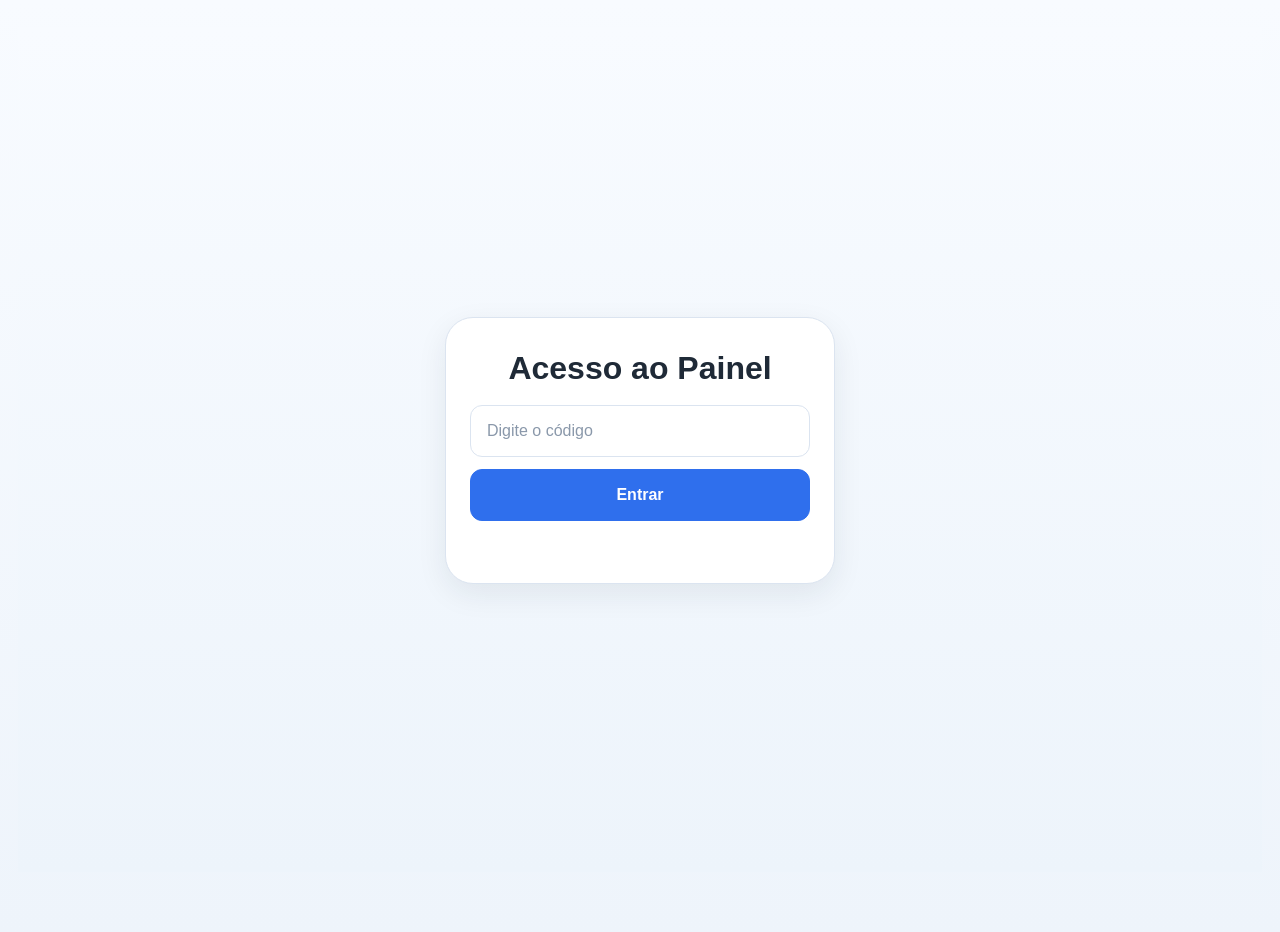
==== painel.html @ 3cfbc80e "Update painel.html" ====
<!DOCTYPE html>
<html lang="pt-BR">
<head>
  <meta charset="UTF-8">
  <meta name="viewport" content="width=device-width, initial-scale=1.0">
  <title>Duna Branding | Painel</title>
  <link rel="stylesheet" href="painel.css?v=101">
  <style>
    :root {
      --claro-bg: #f4f7fb;
      --claro-bg-sec: #ffffff;
      --claro-borda: #dbe4f0;
      --claro-texto: #1f2a37;
      --claro-texto-suave: #5f6f82;
      --claro-azul: #2f6fed;
      --claro-azul-hover: #245bd0;
      --claro-verde: #1fa971;
      --claro-sombra: 0 10px 30px rgba(31, 42, 55, 0.08);
    }

    body {
      background: linear-gradient(180deg, #f8fbff 0%, #eef4fb 100%) !important;
      color: var(--claro-texto) !important;
    }

    .login-screen {
      background: linear-gradient(180deg, #f8fbff 0%, #edf4fb 100%) !important;
    }

    .login-card,
    .modal-conteudo,
    .playlist-box,
    .pontos-box,
    .playlist-secao,
    .card-ponto,
    .topo-fixo.novo-topo {
      background: var(--claro-bg-sec) !important;
      color: var(--claro-texto) !important;
      border: 1px solid var(--claro-borda) !important;
      box-shadow: var(--claro-sombra) !important;
    }

    .painel-shell {
      background: transparent !important;
    }

    .topo-fixo.novo-topo {
      display: flex;
      align-items: center;
      justify-content: space-between;
      gap: 18px;
      padding: 18px 22px;
      border-radius: 20px;
      margin-bottom: 22px;
      position: sticky;
      top: 12px;
      z-index: 20;
    }

    .topo-esquerda,
    .topo-centro,
    .topo-direita {
      display: flex;
      align-items: center;
    }

    .topo-centro {
      flex: 1;
      justify-content: center;
    }

    .topo-direita {
      gap: 12px;
    }

    .menu-topo-wrap {
      position: relative;
    }

    .menu-topo-btn {
      background: #ffffff !important;
      color: var(--claro-texto) !important;
      border: 1px solid var(--claro-borda) !important;
      border-radius: 12px;
      padding: 10px 16px;
      font-weight: 700;
      cursor: pointer;
      box-shadow: 0 6px 16px rgba(31, 42, 55, 0.06);
    }

    .menu-topo-dropdown {
      background: #ffffff !important;
      border: 1px solid var(--claro-borda) !important;
      box-shadow: 0 14px 28px rgba(31, 42, 55, 0.12) !important;
      border-radius: 14px;
      overflow: hidden;
    }

    .menu-item {
      color: var(--claro-texto) !important;
      background: #ffffff !important;
    }

    .menu-item:hover {
      background: #f2f7ff !important;
      color: var(--claro-azul) !important;
    }

    .topo-centro h1,
    .topo-centro p,
    .card-nome,
    .card-cidade,
    .card-codigo,
    .card-status,
    .topbar-titulo,
    .playlist-header-textos h2,
    #cidadePonto,
    #enderecoPonto,
    #codigoAtual,
    .playlist-secao-topo h4,
    .playlist-header-linha span,
    .playlist-lista,
    .status-destaque,
    .status-topo {
      color: var(--claro-texto) !important;
    }

    .topo-centro h1 {
      font-size: 28px;
      font-weight: 800;
      margin: 0;
      line-height: 1.1;
    }

    .topo-centro p {
      margin: 4px 0 0;
      font-size: 14px;
      color: var(--claro-texto-suave) !important;
      text-align: center;
    }

    .logo-topo-img {
      max-height: 48px;
      width: auto;
      object-fit: contain;
      background: #ffffff;
      padding: 6px;
      border-radius: 12px;
      border: 1px solid var(--claro-borda);
    }

    .status-topo {
      background: #ecfdf5 !important;
      color: #0f8a5f !important;
      border: 1px solid #b7ebd2 !important;
      padding: 9px 14px;
      border-radius: 999px;
      font-weight: 700;
      white-space: nowrap;
    }

    .card-status-topo,
    .playlist-topbar,
    .playlist-header,
    .playlist-header-linha {
      background: transparent !important;
      border-color: var(--claro-borda) !important;
    }

    .card-imagem-box,
    .playlist-imagem-box,
    .edit-imagem-box {
      background: #f7faff !important;
      border: 1px solid var(--claro-borda) !important;
      border-radius: 16px;
    }

    .card-imagem,
    #imagemPonto,
    #previewImagem {
      border-radius: 14px;
    }

    .btn-abrir,
    #btnLogin,
    #btnSalvarEdicao,
    .btn-secundario,
    .btn-copiar,
    .btn-copiar-playlist {
      border-radius: 12px !important;
      border: 1px solid var(--claro-borda) !important;
      box-shadow: none !important;
    }

    .btn-abrir,
    #btnLogin,
    #btnSalvarEdicao {
      background: var(--claro-azul) !important;
      color: #ffffff !important;
      border-color: var(--claro-azul) !important;
    }

    .btn-abrir:hover,
    #btnLogin:hover,
    #btnSalvarEdicao:hover {
      background: var(--claro-azul-hover) !important;
      border-color: var(--claro-azul-hover) !important;
    }

    .btn-secundario,
    .btn-copiar,
    .btn-copiar-playlist,
    #btnFecharModal {
      background: #ffffff !important;
      color: var(--claro-texto) !important;
    }

    input,
    input[type="text"],
    input[type="password"],
    input[type="file"] {
      background: #ffffff !important;
      color: var(--claro-texto) !important;
      border: 1px solid var(--claro-borda) !important;
      border-radius: 12px !important;
    }

    input::placeholder {
      color: #8a98aa !important;
    }

    .playlist-layout-novo,
    .playlist-coluna-ativa {
      background: transparent !important;
    }

    .playlist-secao {
      background: #ffffff !important;
    }

    .playlist-header-linha {
      background: #f7faff !important;
      border: 1px solid var(--claro-borda) !important;
      border-radius: 12px;
      padding: 10px 14px;
      display: grid;
      grid-template-columns: 42px 1fr 96px;
      gap: 12px;
      align-items: center;
    }

    #playlistAtiva {
      background: #fcfdff !important;
      border: 1px solid var(--claro-borda) !important;
      border-radius: 14px;
    }

    .playlist-item-linha {
      display: grid;
      grid-template-columns: 32px 42px 1fr 96px;
      gap: 12px;
      align-items: center;
    }

    .status-bolinha {
      background: var(--claro-verde) !important;
      box-shadow: 0 0 0 4px rgba(31, 169, 113, 0.14);
    }

    #statusPonto {
      background: #ecfdf5 !important;
      border: 1px solid #b7ebd2 !important;
      color: #0f8a5f !important;
      border-radius: 999px;
      padding: 8px 14px;
      font-weight: 700;
    }

    @media (max-width: 980px) {
      .topo-fixo.novo-topo {
        flex-direction: column;
        align-items: stretch;
      }

      .topo-centro {
        justify-content: flex-start;
      }

      .topo-centro p {
        text-align: left;
      }

      .topo-direita {
        justify-content: space-between;
      }
    }
  </style>
</head>
<body>

  <div id="loginBox" class="login-screen">
    <div class="login-card">
      <h2>Acesso ao Painel</h2>
      <input type="password" id="senhaInput" placeholder="Digite o código">
      <button id="btnLogin" type="button">Entrar</button>
      <p id="loginErro" class="login-erro"></p>
    </div>
  </div>

  <div id="conteudoPainel" style="display:none;">

    <div class="topo-fixo novo-topo">
      <div class="topo-esquerda">
        <div class="menu-topo-wrap">
          <div class="menu-topo-btn">☰ Menu</div>

          <div class="menu-topo-dropdown">
            <a class="menu-item" href="central-clientes.html">Clientes</a>
            <a class="menu-item" href="contratos.html">Contratos</a>
            <a class="menu-item" href="#">Downloads</a>
            <a class="menu-item" href="#">Financeiro</a>
            <a class="menu-item" href="#">Relatórios</a>
            <a class="menu-item" href="#">Configuração</a>
          </div>
        </div>
      </div>

      <div class="topo-centro">
        <div>
          <h1>Gerenciador de Pontos</h1>
          <p>Gerencie seus pontos e playlists.</p>
        </div>
      </div>

      <div class="topo-direita">
        <img src="logo.png" class="logo-topo-img" alt="Duna TV">
        <div class="status-topo">Painel Ativo</div>
      </div>
    </div>

    <div class="painel-shell">
      <div id="listaPontos">
        <div class="pontos-box">

          <div class="card-ponto" data-codigo="H4E9L2A">
            <div class="card-status-topo"><span class="status-bolinha"></span><span class="card-status">Status...</span></div>
            <div class="card-imagem-box"><img class="card-imagem" src="https://placehold.co/600x320/png" alt="Imagem do ponto"></div>
            <div class="card-conteudo">
              <div class="card-nome">Carregando...</div>
              <div class="card-info-linha">
                <div class="card-cidade">Cidade não definida</div>
                <div class="card-codigo-area"><div class="card-codigo">H4E9L2A</div><button class="btn-copiar" data-codigo="H4E9L2A" title="Copiar código" type="button">⧉</button></div>
              </div>
            </div>
            <div class="card-acoes"><button class="btn-abrir" data-codigo="H4E9L2A" type="button">Abrir pasta</button></div>
          </div>

          <div class="card-ponto" data-codigo="N7H3E8L">
            <div class="card-status-topo"><span class="status-bolinha"></span><span class="card-status">Status...</span></div>
            <div class="card-imagem-box"><img class="card-imagem" src="https://placehold.co/600x320/png" alt="Imagem do ponto"></div>
            <div class="card-conteudo">
              <div class="card-nome">Carregando...</div>
              <div class="card-info-linha">
                <div class="card-cidade">Cidade não definida</div>
                <div class="card-codigo-area"><div class="card-codigo">N7H3E8L</div><button class="btn-copiar" data-codigo="N7H3E8L" title="Copiar código" type="button">⧉</button></div>
              </div>
            </div>
            <div class="card-acoes"><button class="btn-abrir" data-codigo="N7H3E8L" type="button">Abrir pasta</button></div>
          </div>

          <div class="card-ponto" data-codigo="E2A6H9N">
            <div class="card-status-topo"><span class="status-bolinha"></span><span class="card-status">Status...</span></div>
            <div class="card-imagem-box"><img class="card-imagem" src="https://placehold.co/600x320/png" alt="Imagem do ponto"></div>
            <div class="card-conteudo">
              <div class="card-nome">Carregando...</div>
              <div class="card-info-linha">
                <div class="card-cidade">Cidade não definida</div>
                <div class="card-codigo-area"><div class="card-codigo">E2A6H9N</div><button class="btn-copiar" data-codigo="E2A6H9N" title="Copiar código" type="button">⧉</button></div>
              </div>
            </div>
            <div class="card-acoes"><button class="btn-abrir" data-codigo="E2A6H9N" type="button">Abrir pasta</button></div>
          </div>

          <div class="card-ponto" data-codigo="L8E1N5A">
            <div class="card-status-topo"><span class="status-bolinha"></span><span class="card-status">Status...</span></div>
            <div class="card-imagem-box"><img class="card-imagem" src="https://placehold.co/600x320/png" alt="Imagem do ponto"></div>
            <div class="card-conteudo">
              <div class="card-nome">Carregando...</div>
              <div class="card-info-linha">
                <div class="card-cidade">Cidade não definida</div>
                <div class="card-codigo-area"><div class="card-codigo">L8E1N5A</div><button class="btn-copiar" data-codigo="L8E1N5A" title="Copiar código" type="button">⧉</button></div>
              </div>
            </div>
            <div class="card-acoes"><button class="btn-abrir" data-codigo="L8E1N5A" type="button">Abrir pasta</button></div>
          </div>

          <div class="card-ponto" data-codigo="H6N4E7A">
            <div class="card-status-topo"><span class="status-bolinha"></span><span class="card-status">Status...</span></div>
            <div class="card-imagem-box"><img class="card-imagem" src="https://placehold.co/600x320/png" alt="Imagem do ponto"></div>
            <div class="card-conteudo">
              <div class="card-nome">Carregando...</div>
              <div class="card-info-linha">
                <div class="card-cidade">Cidade não definida</div>
                <div class="card-codigo-area"><div class="card-codigo">H6N4E7A</div><button class="btn-copiar" data-codigo="H6N4E7A" title="Copiar código" type="button">⧉</button></div>
              </div>
            </div>
            <div class="card-acoes"><button class="btn-abrir" data-codigo="H6N4E7A" type="button">Abrir pasta</button></div>
          </div>

          <div class="card-ponto" data-codigo="A9L3E2H">
            <div class="card-status-topo"><span class="status-bolinha"></span><span class="card-status">Status...</span></div>
            <div class="card-imagem-box"><img class="card-imagem" src="https://placehold.co/600x320/png" alt="Imagem do ponto"></div>
            <div class="card-conteudo">
              <div class="card-nome">Carregando...</div>
              <div class="card-info-linha">
                <div class="card-cidade">Cidade não definida</div>
                <div class="card-codigo-area"><div class="card-codigo">A9L3E2H</div><button class="btn-copiar" data-codigo="A9L3E2H" title="Copiar código" type="button">⧉</button></div>
              </div>
            </div>
            <div class="card-acoes"><button class="btn-abrir" data-codigo="A9L3E2H" type="button">Abrir pasta</button></div>
          </div>

          <div class="card-ponto" data-codigo="E5H8A1N">
            <div class="card-status-topo"><span class="status-bolinha"></span><span class="card-status">Status...</span></div>
            <div class="card-imagem-box"><img class="card-imagem" src="https://placehold.co/600x320/png" alt="Imagem do ponto"></div>
            <div class="card-conteudo">
              <div class="card-nome">Carregando...</div>
              <div class="card-info-linha">
                <div class="card-cidade">Cidade não definida</div>
                <div class="card-codigo-area"><div class="card-codigo">E5H8A1N</div><button class="btn-copiar" data-codigo="E5H8A1N" title="Copiar código" type="button">⧉</button></div>
              </div>
            </div>
            <div class="card-acoes"><button class="btn-abrir" data-codigo="E5H8A1N" type="button">Abrir pasta</button></div>
          </div>

          <div class="card-ponto" data-codigo="N2E7L4A">
            <div class="card-status-topo"><span class="status-bolinha"></span><span class="card-status">Status...</span></div>
            <div class="card-imagem-box"><img class="card-imagem" src="https://placehold.co/600x320/png" alt="Imagem do ponto"></div>
            <div class="card-conteudo">
              <div class="card-nome">Carregando...</div>
              <div class="card-info-linha">
                <div class="card-cidade">Cidade não definida</div>
                <div class="card-codigo-area"><div class="card-codigo">N2E7L4A</div><button class="btn-copiar" data-codigo="N2E7L4A" title="Copiar código" type="button">⧉</button></div>
              </div>
            </div>
            <div class="card-acoes"><button class="btn-abrir" data-codigo="N2E7L4A" type="button">Abrir pasta</button></div>
          </div>

        </div>
      </div>

      <div id="pontoDetalhe" class="playlist-box" style="display:none;">
        <div class="playlist-topbar playlist-topbar-novo">
          <div class="topbar-esquerda">
            <button id="btnVoltar" type="button" class="btn-secundario btn-voltar-topo">← Voltar</button>
            <span class="topbar-titulo">Gerencie e organize a sua playlist</span>
          </div>
          <div class="topbar-direita">
            <div id="statusPonto" class="status-destaque"></div>
          </div>
        </div>

        <div class="playlist-header playlist-header-novo">
          <div class="playlist-topo-flex">
            <div class="playlist-imagem-box">
              <img id="imagemPonto" src="https://placehold.co/600x320/png" alt="Imagem do ponto">
            </div>

            <div class="playlist-header-textos">
              <h2 id="tituloPasta"></h2>

              <div class="playlist-info-extra">
                <div id="cidadePonto" class="playlist-info-item"></div>
                <div id="enderecoPonto" class="playlist-info-item"></div>
              </div>

              <div class="playlist-codigo-linha">
                <span id="codigoAtual"></span>
                <button id="btnCopiarCodigo" type="button" class="btn-copiar-playlist" title="Copiar código">⧉</button>
              </div>

              <div class="playlist-acoes-topo">
                <button id="btnEditarInfo" type="button" class="btn-secundario">Editar informações</button>
                <button id="btnUpgrade" type="button" class="btn-secundario">Upgrade</button>
                <input id="inputUpgrade" type="file" accept=".mp4,.jpg,.jpeg,.png,.webp,.txt,video/*,image/*,text/plain" style="display:none;">
              </div>
            </div>
          </div>
        </div>

        <div class="playlist-layout-novo">
          <div class="playlist-coluna-ativa">
            <div class="playlist-secao playlist-secao-ativa">
              <div class="playlist-secao-topo">
                <h4>Playlist ativa</h4>
              </div>

              <div class="playlist-header-linha">
                <span>#</span>
                <span>Arquivo</span>
                <span></span>
              </div>

              <div id="playlistAtiva" class="playlist-lista"></div>
            </div>
          </div>
        </div>
      </div>
    </div>

    <div id="modalEditar" class="modal-editar" style="display:none;">
      <div class="modal-conteudo">
        <h3>Editar Informações</h3>

        <input type="text" id="editNome" placeholder="Nome do ponto">
        <input type="text" id="editCidade" placeholder="Cidade">
        <input type="text" id="editEndereco" placeholder="Endereço">

        <div class="edit-imagem-box">
          <img id="previewImagem" src="" alt="Preview da imagem">
          <input type="file" id="inputImagem" accept="image/*">
        </div>

        <div class="edit-botoes">
          <button id="btnSalvarEdicao" type="button">Salvar</button>
          <button id="btnFecharModal" type="button">Cancelar</button>
        </div>
      </div>
    </div>
  </div>

  <script src="https://cdn.jsdelivr.net/npm/@supabase/supabase-js@2"></script>
  <script src="painel.js?v=110"></script>
</body>
</html>
---- painel.css ----
* {
  margin: 0;
  padding: 0;
  box-sizing: border-box;
}

:root {
  --bg-1: #020817;
  --bg-2: #071633;
  --card: rgba(13, 24, 51, 0.92);
  --card-2: rgba(20, 34, 68, 0.98);
  --line: rgba(255, 255, 255, 0.08);
  --text: #ffffff;
  --muted: #b7c6e6;
  --primary: #5f7cff;
  --primary-hover: #728cff;
  --success: #16a34a;
  --danger: #dc2626;
  --warning: #f59e0b;
}

body {
  min-height: 100vh;
  font-family: Arial, sans-serif;
  color: var(--text);
  background:
    radial-gradient(circle at top, rgba(41, 88, 209, 0.18) 0%, rgba(7, 22, 51, 0) 35%),
    linear-gradient(180deg, var(--bg-2) 0%, var(--bg-1) 100%);
  padding: 28px 18px 60px;
}

.login-screen {
  min-height: calc(100vh - 56px);
  display: flex;
  align-items: center;
  justify-content: center;
}

.login-card {
  width: 100%;
  max-width: 390px;
  background: rgba(8, 15, 33, 0.95);
  border: 1px solid var(--line);
  border-radius: 28px;
  padding: 32px 24px;
  box-shadow: 0 20px 60px rgba(0, 0, 0, 0.35);
  text-align: center;
}

.login-card h2 {
  font-size: 32px;
  margin-bottom: 18px;
}

.login-card input {
  width: 100%;
  height: 52px;
  border: 1px solid var(--line);
  border-radius: 14px;
  background: rgba(255, 255, 255, 0.06);
  color: var(--text);
  padding: 0 16px;
  font-size: 16px;
  outline: none;
  margin-bottom: 12px;
}

.login-card input::placeholder {
  color: rgba(255, 255, 255, 0.45);
}

.login-card button {
  width: 100%;
  height: 52px;
  border: none;
  border-radius: 14px;
  background: var(--primary);
  color: #fff;
  font-size: 16px;
  font-weight: 700;
  cursor: pointer;
}

.login-erro {
  min-height: 18px;
  margin-top: 12px;
  font-size: 14px;
  color: #ff7a7a;
}

.logo-top {
  max-width: 1280px;
  margin: 0 auto 18px;
  display: flex;
  justify-content: flex-end;
}

.logo-top img {
  width: 180px;
  max-width: 75%;
  height: auto;
}

.topo-fixo.novo-topo {
  display: flex;
  align-items: center;
  justify-content: space-between;
  padding: 20px 30px;
  max-width: 1280px;
  margin: 0 auto 20px;
}

.topo-esquerda {
  display: flex;
  align-items: center;
  min-width: 120px;
  position: relative;
  z-index: 2600;
}

.menu-topo-wrap {
  position: relative;
  display: inline-flex;
  flex-direction: column;
  align-items: flex-start;
}

.menu-topo-btn {
  background: rgba(255, 255, 255, 0.08);
  color: #fff;
  padding: 10px 16px;
  border-radius: 10px;
  font-weight: 700;
  cursor: pointer;
  transition: 0.25s ease;
  user-select: none;
}

.menu-topo-btn:hover {
  background: rgba(255, 255, 255, 0.14);
}

.menu-topo-dropdown {
  position: absolute;
  top: calc(100% + 10px);
  left: 0;
  width: 220px;
  background: rgba(8, 15, 33, 0.98);
  border: 1px solid var(--line);
  border-radius: 18px;
  padding: 12px;
  display: flex;
  flex-direction: column;
  gap: 8px;
  opacity: 0;
  visibility: hidden;
  pointer-events: none;
  transform: translateY(-8px);
  transition: 0.25s ease;
  z-index: 2500;
}

.menu-topo-wrap:hover .menu-topo-dropdown {
  opacity: 1;
  visibility: visible;
  pointer-events: auto;
  transform: translateY(0);
}

.menu-item {
  width: 100%;
  height: 42px;
  border: none;
  border-radius: 10px;
  background: transparent;
  color: #fff;
  font-size: 14px;
  text-align: left;
  padding: 0 12px;
  cursor: pointer;
  transition: 0.2s ease;
}

.menu-item:hover {
  background: rgba(255, 255, 255, 0.08);
}

.menu-item:active {
  transform: scale(0.98);
}

.topo-centro {
  text-align: center;
  flex: 1;
}

.topo-centro h1 {
  font-size: 54px;
  font-weight: 800;
  margin: 0;
}

.topo-centro p {
  font-size: 16px;
  color: var(--muted);
  margin-top: 6px;
}

.topo-direita {
  display: flex;
  align-items: center;
  gap: 14px;
  min-width: 180px;
  justify-content: flex-end;
}

.logo-topo-img {
  height: 40px;
  width: auto;
}

.status-topo {
  background: #16c784;
  color: #fff;
  padding: 6px 14px;
  border-radius: 999px;
  font-size: 13px;
  font-weight: 700;
}

.painel-shell {
  width: 100%;
  max-width: 1280px;
  margin: 0 auto;
}

.pontos-box {
  background: rgba(6, 13, 28, 0.82);
  border: 1px solid var(--line);
  border-top: none;
  border-radius: 0 0 36px 36px;
  padding: 22px;
  display: grid;
  grid-template-columns: repeat(4, minmax(0, 1fr));
  gap: 18px;
}

.card-ponto {
  background: linear-gradient(180deg, rgba(25, 39, 75, 0.98) 0%, rgba(15, 27, 54, 0.98) 100%);
  border: 1px solid rgba(255, 255, 255, 0.06);
  border-radius: 24px;
  padding: 12px;
  display: flex;
  flex-direction: column;
  gap: 12px;
  box-shadow: 0 14px 30px rgba(0, 0, 0, 0.22);
  overflow: hidden;
}

.card-status-topo {
  display: flex;
  align-items: center;
  gap: 8px;
  min-height: 18px;
  font-size: 12px;
  color: #d8dff5;
  padding: 0 4px;
}

.status-bolinha {
  width: 12px;
  height: 12px;
  border-radius: 999px;
  flex-shrink: 0;
}

.status-bolinha.ativo {
  background: #13d86a;
  box-shadow: 0 0 0 3px rgba(19, 216, 106, 0.15);
}

.status-bolinha.inativo {
  background: #ff2b4d;
  box-shadow: 0 0 0 3px rgba(255, 43, 77, 0.15);
}

.card-status {
  font-size: 12px;
  line-height: 1.3;
  color: #e9efff;
  white-space: normal;
  word-break: break-word;
}

.card-status.ativo {
  color: #86efac;
}

.card-status.inativo {
  color: #fca5a5;
}

.card-imagem-box {
  width: 100%;
  height: 180px;
  overflow: hidden;
  border-radius: 18px;
  background: rgba(255, 255, 255, 0.06);
}

.card-imagem {
  width: 100%;
  height: 100%;
  object-fit: cover;
  display: block;
  background: rgba(255, 255, 255, 0.04);
}

.card-conteudo {
  display: flex;
  flex-direction: column;
  gap: 10px;
  padding: 0 4px;
}

.card-nome {
  font-size: 18px;
  font-weight: 800;
  line-height: 1.15;
  color: #fff;
  word-break: break-word;
}

.card-info-linha {
  display: flex;
  align-items: center;
  justify-content: space-between;
  gap: 10px;
}

.card-cidade {
  font-size: 13px;
  color: #f2f4ff;
  line-height: 1.2;
  word-break: break-word;
}

.card-codigo-area {
  display: flex;
  align-items: center;
  gap: 6px;
  flex-shrink: 0;
}

.card-codigo-linha {
  display: flex;
  align-items: center;
  gap: 8px;
  margin-top: 10px;
  margin-bottom: 16px;
}

.card-codigo {
  font-size: 12px;
  letter-spacing: 1px;
  color: var(--muted);
  font-weight: 700;
  background: rgba(255, 255, 255, 0.05);
  padding: 4px 8px;
  border-radius: 8px;
}

.btn-copiar {
  width: 28px;
  height: 28px;
  border: none;
  border-radius: 8px;
  background: rgba(255, 255, 255, 0.08);
  color: rgba(255, 255, 255, 0.86);
  font-size: 14px;
  display: inline-flex;
  align-items: center;
  justify-content: center;
  cursor: pointer;
  transition: 0.18s ease;
  flex-shrink: 0;
}

.btn-copiar:hover {
  background: rgba(255, 255, 255, 0.14);
  color: #fff;
}

.card-acoes {
  display: flex;
  flex-direction: column;
  align-items: stretch;
  gap: 10px;
}

.btn-abrir {
  width: 100%;
  height: 52px;
  border: none;
  border-radius: 14px;
  background: var(--primary);
  color: #fff;
  font-size: 16px;
  font-weight: 700;
  cursor: pointer;
  transition: 0.18s ease;
}

.btn-abrir:hover {
  background: var(--primary-hover);
}

.playlist-box {
  width: 100%;
  max-width: 1280px;
  margin: 22px auto 0;
  background: rgba(6, 13, 28, 0.88);
  border: 1px solid var(--line);
  border-radius: 28px;
  padding: 24px;
}

.playlist-topbar {
  display: flex;
  justify-content: flex-start;
  margin-bottom: 18px;
}

.playlist-topbar #btnVoltar,
.playlist-topbar .btn-secundario {
  min-width: 140px;
  height: 46px;
  border: none;
  border-radius: 12px;
  padding: 0 16px;
  font-weight: 700;
  cursor: pointer;
  transition: 0.18s ease;
  background: rgba(255, 255, 255, 0.1);
  color: #fff;
}

.playlist-topbar #btnVoltar:hover,
.playlist-topbar .btn-secundario:hover {
  background: rgba(255, 255, 255, 0.16);
}

.playlist-topbar-novo {
  display: flex;
  justify-content: space-between;
  align-items: center;
  gap: 16px;
}

.topbar-esquerda {
  display: flex;
  align-items: center;
  gap: 14px;
  min-width: 0;
  flex-wrap: wrap;
}

.topbar-titulo {
  font-size: 15px;
  color: var(--muted);
  font-weight: 600;
  line-height: 1.2;
}

.status-destaque {
  padding: 9px 14px;
  border-radius: 999px;
  font-size: 13px;
  font-weight: 800;
  letter-spacing: 0.3px;
  line-height: 1;
  border: 1px solid transparent;
}

.status-destaque.ativo {
  background: rgba(22, 163, 74, 0.16);
  border-color: rgba(22, 163, 74, 0.22);
  color: #4ade80;
}

.status-destaque.inativo {
  background: rgba(220, 38, 38, 0.16);
  border-color: rgba(220, 38, 38, 0.22);
  color: #f87171;
}

.playlist-header {
  display: flex;
  justify-content: space-between;
  align-items: flex-start;
  gap: 20px;
  margin-bottom: 20px;
}

.playlist-header h2 {
  font-size: 30px;
  margin-bottom: 6px;
}

.playlist-header p {
  color: var(--muted);
}

.playlist-header-novo {
  justify-content: flex-start;
  width: 100%;
}

.playlist-header-textos {
  width: 100%;
  flex: 1;
  min-width: 0;
  display: flex;
  flex-direction: column;
  justify-content: flex-start;
  padding-top: 4px;
}

.playlist-header-textos h2 {
  font-size: 30px;
  margin: 0 0 8px;
}

#tituloPasta {
  font-weight: 400;
}

.playlist-codigo-linha {
  display: flex;
  align-items: center;
  gap: 8px;
  margin-top: 10px;
  margin-bottom: 14px;
  flex-wrap: wrap;
}

.playlist-codigo-linha span,
#codigoAtual {
  font-size: 13px;
  letter-spacing: 1px;
  color: var(--muted);
  font-weight: 700;
}

.btn-copiar-playlist,
#btnCopiarCodigo {
  width: 30px;
  height: 30px;
  border: none;
  border-radius: 10px;
  background: rgba(255, 255, 255, 0.06);
  color: rgba(255, 255, 255, 0.78);
  font-size: 14px;
  display: inline-flex;
  align-items: center;
  justify-content: center;
  cursor: pointer;
  transition: 0.18s ease;
  flex-shrink: 0;
}

.btn-copiar-playlist:hover,
#btnCopiarCodigo:hover {
  background: rgba(255, 255, 255, 0.12);
  color: #fff;
}

.playlist-info-extra {
  display: flex;
  flex-direction: column;
  gap: 8px;
  margin: 0 0 14px;
}

.playlist-info-item {
  font-size: 15px;
  color: #dbe3ff;
  line-height: 1.35;
}

#statusPonto.playlist-info-item {
  display: inline-flex;
  align-self: flex-start;
}

.playlist-acoes-topo {
  margin-top: 0;
}

.playlist-grid {
  display: grid;
  grid-template-columns: minmax(420px, 1.45fr) minmax(320px, 0.85fr);
  gap: 22px;
  align-items: start;
}

.playlist-layout-novo {
  display: flex;
  flex-direction: column;
  gap: 22px;
}

.playlist-coluna-direita {
  display: flex;
  flex-direction: column;
  gap: 18px;
}

.playlist-coluna-historico {
  display: grid;
  grid-template-columns: 1fr 1fr;
  gap: 18px;
}

.upload-card {
  background: linear-gradient(180deg, rgba(18, 31, 62, 0.96) 0%, rgba(10, 20, 41, 0.96) 100%);
  border: 1px solid rgba(255, 255, 255, 0.06);
  border-radius: 22px;
  padding: 20px;
  height: 100%;
}

.upload-card-topo {
  display: flex;
  justify-content: space-between;
  align-items: center;
  gap: 14px;
  margin-bottom: 16px;
}

.upload-card-topo h3 {
  font-size: 22px;
}

.upload-info {
  font-size: 13px;
  color: var(--muted);
}

.upload-linha {
  display: flex;
  gap: 12px;
  align-items: center;
}

.upload-linha input[type="file"] {
  flex: 1;
  min-height: 48px;
  padding: 10px 12px;
  border: 1px solid var(--line);
  border-radius: 12px;
  background: rgba(255, 255, 255, 0.05);
  color: white;
}

.upload-datas {
  display: grid;
  grid-template-columns: 1fr 1fr;
  gap: 12px;
  margin-top: 14px;
}

.upload-data-campo {
  display: flex;
  flex-direction: column;
  gap: 6px;
}

.upload-data-campo label {
  font-size: 13px;
  color: var(--muted);
  font-weight: 700;
}

.upload-data-campo input {
  width: 100%;
  min-height: 48px;
  padding: 10px 12px;
  border: 1px solid var(--line);
  border-radius: 12px;
  background: rgba(255, 255, 255, 0.05);
  color: white;
}

#btnUpload,
#btnVoltar,
.btn-secundario {
  min-width: 150px;
  height: 48px;
  border: none;
  border-radius: 12px;
  padding: 0 16px;
  font-weight: 700;
  cursor: pointer;
  transition: 0.18s ease;
}

#btnUpload {
  background: var(--primary);
  color: #fff;
}

#btnUpload:hover {
  background: var(--primary-hover);
}

#btnVoltar,
.btn-secundario {
  background: rgba(255, 255, 255, 0.1);
  color: #fff;
}

#btnVoltar:hover,
.btn-secundario:hover {
  background: rgba(255, 255, 255, 0.16);
}

.playlist-area {
  background: rgba(10, 18, 37, 0.6);
  border: 1px solid rgba(255, 255, 255, 0.06);
  border-radius: 22px;
  padding: 20px;
  min-height: 100%;
}

.playlist-area-topo {
  margin-bottom: 16px;
}

.playlist-area-topo h3 {
  font-size: 22px;
  margin-bottom: 6px;
}

.playlist-area-topo p {
  color: var(--muted);
  font-size: 14px;
}

.playlist-secao {
  background: rgba(255, 255, 255, 0.03);
  border: 1px solid rgba(255, 255, 255, 0.05);
  border-radius: 18px;
  padding: 14px;
  min-height: 220px;
}

.playlist-secao-topo {
  margin-bottom: 12px;
}

.playlist-secao-topo h4 {
  font-size: 16px;
  font-weight: 800;
}

.playlist-secao-ativa .playlist-secao-topo h4 {
  color: #8ef0b0;
}

.playlist-secao-historico .playlist-secao-topo h4 {
  color: #ffb4b4;
}

.playlist-lista {
  display: flex;
  flex-direction: column;
  gap: 12px;
}

.playlist-vazia {
  border: 1px dashed rgba(255, 255, 255, 0.08);
  border-radius: 16px;
  padding: 18px 14px;
  color: var(--muted);
  text-align: center;
  font-size: 14px;
  background: rgba(255, 255, 255, 0.02);
}

.playlist-header-linha {
  display: grid;
  grid-template-columns: 40px 40px minmax(0, 1fr) 180px 140px 52px;
  gap: 10px;
  align-items: center;
  padding: 0 10px 10px;
  margin-bottom: 4px;
  font-size: 12px;
  color: var(--muted);
  border-bottom: 1px solid rgba(255, 255, 255, 0.06);
}

.playlist-header-linha span:last-child {
  visibility: hidden;
}

.playlist-item {
  background: linear-gradient(180deg, rgba(23, 37, 71, 0.94) 0%, rgba(15, 27, 54, 0.94) 100%);
  border: 1px solid rgba(255, 255, 255, 0.06);
  border-radius: 18px;
  padding: 0;
  display: flex;
  align-items: stretch;
  gap: 0;
  transition: transform 0.22s ease, opacity 0.22s ease, border-color 0.22s ease, box-shadow 0.22s ease;
}

.playlist-item-linha {
  width: 100%;
  display: grid;
  grid-template-columns: 40px 40px minmax(0, 1fr) 180px 140px 52px;
  align-items: center;
  gap: 10px;
  padding: 12px 10px;
}

.playlist-item-handle {
  width: 34px;
  min-width: 34px;
  height: 44px;
  border-radius: 12px;
  display: flex;
  align-items: center;
  justify-content: center;
  color: rgba(255, 255, 255, 0.72);
  background: rgba(255, 255, 255, 0.05);
  font-size: 16px;
  letter-spacing: 1px;
  cursor: grab;
}

.playlist-item-ordem {
  font-weight: 800;
  color: var(--muted);
  font-size: 14px;
}

.playlist-item-conteudo {
  flex: 1;
  min-width: 0;
}

.playlist-item-nome {
  font-size: 16px;
  font-weight: 800;
  line-height: 1.3;
  color: #fff;
  min-width: 0;
  white-space: nowrap;
  overflow: hidden;
  text-overflow: ellipsis;
}

.playlist-item-info {
  margin-top: 6px;
  font-size: 12px;
  color: var(--muted);
  line-height: 1.4;
}

.playlist-item-data {
  font-size: 12px;
  color: var(--muted);
  line-height: 1.2;
  white-space: nowrap;
}

.playlist-item-acoes-laterais {
  display: flex;
  align-items: center;
  justify-content: flex-end;
  gap: 8px;
  margin-left: 0;
}

.playlist-item-acoes-laterais button,
.playlist-acao {
  width: 38px;
  min-width: 38px;
  height: 38px;
  border: none;
  border-radius: 12px;
  background: rgba(255, 255, 255, 0.08);
  color: white;
  font-size: 15px;
  cursor: pointer;
  transition: 0.18s ease;
  display: flex;
  align-items: center;
  justify-content: center;
}

.playlist-item-acoes-laterais button:hover,
.playlist-acao:hover {
  background: rgba(255, 255, 255, 0.16);
}

.historico-box,
.historico-lista {
  background: rgba(255, 255, 255, 0.02);
  border: 1px solid rgba(255, 255, 255, 0.05);
  border-radius: 16px;
  padding: 10px 12px;
  max-height: 300px;
  overflow-y: auto;
}

.historico-box div,
.historico-lista div {
  font-size: 13px;
  color: var(--muted);
  padding: 8px 0;
  border-bottom: 1px solid rgba(255, 255, 255, 0.05);
}

.historico-box div:last-child,
.historico-lista div:last-child {
  border-bottom: none;
}

.historico-item {
  display: grid;
  grid-template-columns: 34px minmax(0, 1fr) auto;
  gap: 8px;
  align-items: center;
}

.historico-item-ordem {
  color: var(--muted);
  font-weight: 800;
}

.historico-item-nome {
  min-width: 0;
  white-space: nowrap;
  overflow: hidden;
  text-overflow: ellipsis;
}

.historico-item-valor {
  white-space: nowrap;
}

.historico-status.ativo {
  color: #4ade80;
  font-weight: 700;
}

.historico-status.inativo {
  color: #f87171;
  font-weight: 700;
}

.playlist-item[draggable="true"] {
  cursor: grab;
}

.playlist-item.dragging {
  opacity: 0.48;
  transform: scale(0.99);
  box-shadow: 0 12px 28px rgba(0, 0, 0, 0.24);
}

.playlist-item.drag-over {
  border-color: rgba(95, 124, 255, 0.9);
  box-shadow: 0 0 0 1px rgba(95, 124, 255, 0.28) inset;
  transform: translateY(-2px);
}

.playlist-item.drop-animating {
  animation: dropAnim 0.24s ease;
}

@keyframes dropAnim {
  0% {
    transform: scale(1);
  }
  50% {
    transform: scale(1.015);
  }
  100% {
    transform: scale(1);
  }
}

.status-box {
  position: fixed;
  right: 18px;
  bottom: 18px;
  z-index: 999;
  padding: 10px 14px;
  border-radius: 12px;
  background: rgba(255, 255, 255, 0.08);
  color: white;
  font-size: 13px;
  font-weight: 700;
  box-shadow: 0 10px 25px rgba(0, 0, 0, 0.28);
}

.status-box.ok {
  background: rgba(22, 163, 74, 0.92);
}

.status-box.erro {
  background: rgba(220, 38, 38, 0.92);
}

.historico-lista::-webkit-scrollbar,
.playlist-lista::-webkit-scrollbar {
  width: 4px;
}

.historico-lista::-webkit-scrollbar-thumb,
.playlist-lista::-webkit-scrollbar-thumb {
  background: rgba(255, 255, 255, 0.12);
  border-radius: 999px;
}

.historico-lista::-webkit-scrollbar-track,
.playlist-lista::-webkit-scrollbar-track {
  background: transparent;
}

.playlist-topo-flex {
  display: flex;
  align-items: flex-start;
  gap: 24px;
  width: 100%;
}

.playlist-imagem-box {
  width: 520px;
  max-width: 100%;
  flex-shrink: 0;
  display: flex;
  flex-direction: column;
  gap: 12px;
}

#imagemPonto {
  width: 100%;
  aspect-ratio: 16 / 9;
  object-fit: cover;
  display: block;
  border-radius: 18px;
  background: rgba(255, 255, 255, 0.06);
}

#btnTrocarImagem {
  width: fit-content;
}

.modal-editar {
  position: fixed;
  inset: 0;
  z-index: 3000;
  display: flex;
  align-items: center;
  justify-content: center;
  padding: 20px;
  background: rgba(1, 7, 18, 0.78);
  backdrop-filter: blur(4px);
}

.modal-conteudo {
  width: 100%;
  max-width: 520px;
  background: linear-gradient(180deg, rgba(20, 34, 68, 0.98) 0%, rgba(10, 20, 41, 0.98) 100%);
  border: 1px solid rgba(255, 255, 255, 0.08);
  border-radius: 24px;
  padding: 22px;
  box-shadow: 0 20px 60px rgba(0, 0, 0, 0.35);
  display: flex;
  flex-direction: column;
  gap: 14px;
}

.modal-conteudo h3 {
  font-size: 24px;
  font-weight: 800;
  color: #fff;
  margin: 0 0 4px;
}

.modal-conteudo input[type="text"],
.modal-conteudo input[type="file"] {
  width: 100%;
  min-height: 48px;
  padding: 10px 12px;
  border: 1px solid var(--line);
  border-radius: 12px;
  background: rgba(255, 255, 255, 0.05);
  color: #fff;
  outline: none;
}

.modal-conteudo input[type="text"]::placeholder {
  color: rgba(255, 255, 255, 0.45);
}

.edit-imagem-box {
  display: flex;
  flex-direction: column;
  gap: 12px;
}

#previewImagem {
  width: 100%;
  aspect-ratio: 16 / 9;
  object-fit: cover;
  display: block;
  border-radius: 18px;
  background: rgba(255, 255, 255, 0.06);
  border: 1px solid rgba(255, 255, 255, 0.06);
}

.edit-botoes {
  display: flex;
  gap: 12px;
  margin-top: 4px;
}

.edit-botoes button {
  flex: 1;
  height: 48px;
  border: none;
  border-radius: 12px;
  padding: 0 16px;
  font-weight: 700;
  cursor: pointer;
  transition: 0.18s ease;
}

#btnSalvarEdicao {
  background: var(--primary);
  color: #fff;
}

#btnSalvarEdicao:hover {
  background: var(--primary-hover);
}

#btnFecharModal {
  background: rgba(255, 255, 255, 0.1);
  color: #fff;
}

#btnFecharModal:hover {
  background: rgba(255, 255, 255, 0.16);
}

@media (max-width: 1100px) {
  .pontos-box {
    grid-template-columns: repeat(3, minmax(0, 1fr));
  }
}

@media (max-width: 980px) {
  .playlist-grid {
    grid-template-columns: 1fr;
  }

  .playlist-layout-novo {
    flex-direction: column;
  }

  .playlist-topo-flex {
    flex-direction: column;
  }

  .playlist-imagem-box {
    width: 100%;
  }

  .playlist-header-textos {
    width: 100%;
  }

  .playlist-coluna-historico {
    grid-template-columns: 1fr;
  }

  .playlist-header-linha {
    display: none;
  }

  .playlist-item-linha {
    grid-template-columns: 40px 40px minmax(0, 1fr) 52px;
    row-gap: 8px;
  }

  .playlist-item-postado,
  .playlist-item-encerramento {
    grid-column: 3 / 4;
    font-size: 11px;
  }

  .playlist-item-acoes-laterais {
    grid-column: 4 / 5;
    grid-row: 1 / 4;
    align-self: center;
  }
}

@media (max-width: 900px) {
  .upload-linha {
    flex-direction: column;
    align-items: stretch;
  }

  .upload-datas {
    grid-template-columns: 1fr;
  }

  #btnUpload,
  #btnVoltar,
  .btn-secundario {
    width: 100%;
    min-width: 0;
  }

  .playlist-topbar-novo {
    flex-direction: column;
    align-items: stretch;
  }

  .topo-direita {
    justify-content: flex-start;
  }
}

@media (max-width: 840px) {
  .painel-header h1 {
    font-size: 40px;
  }

  .pontos-box {
    grid-template-columns: repeat(2, minmax(0, 1fr));
  }

  .playlist-header {
    flex-direction: column;
  }

  .upload-card-topo {
    flex-direction: column;
    align-items: flex-start;
  }
}

@media (max-width: 560px) {
  body {
    padding: 18px 12px 60px;
  }

  .painel-header {
    padding: 26px 18px 16px;
    border-radius: 24px 24px 0 0;
  }

  .painel-header h1 {
    font-size: 32px;
  }

  .topo-fixo.novo-topo {
    padding: 16px 14px;
    gap: 12px;
    flex-direction: column;
    align-items: stretch;
  }

  .topo-esquerda,
  .topo-centro,
  .topo-direita {
    width: 100%;
    min-width: 0;
  }

  .topo-centro {
    text-align: left;
  }

  .topo-centro h1 {
    font-size: 32px;
  }

  .topo-centro p {
    font-size: 14px;
  }

  .topo-direita {
    justify-content: space-between;
  }

  .menu-topo-wrap {
    width: 100%;
  }

  .menu-topo-btn {
    width: 100%;
  }

  .menu-topo-dropdown {
    width: 100%;
    left: 0;
  }

  .pontos-box {
    grid-template-columns: 1fr;
    border-radius: 0 0 24px 24px;
    padding: 16px;
  }

  .card-nome {
    font-size: 20px;
  }

  .card-info-linha {
    flex-direction: column;
    align-items: flex-start;
  }

  .logo-top {
    justify-content: center;
  }

  .playlist-box {
    padding: 16px;
  }

  .playlist-header h2 {
    font-size: 24px;
  }

  .upload-card,
  .playlist-area,
  .playlist-secao {
    padding: 16px;
  }

  .playlist-item {
    align-items: stretch;
  }

  .playlist-item-acoes-laterais {
    flex-direction: column;
  }

  .playlist-item-linha {
    grid-template-columns: 34px 34px minmax(0, 1fr) 44px;
    padding: 12px 8px;
    gap: 8px;
  }

  .playlist-item-handle {
    width: 30px;
    min-width: 30px;
    height: 38px;
  }

  .playlist-item-nome {
    font-size: 14px;
  }

  .playlist-item-data {
    font-size: 11px;
  }

  .historico-item {
    grid-template-columns: 28px minmax(0, 1fr);
  }

  .historico-item-valor {
    grid-column: 2 / 3;
  }

  .topbar-esquerda {
    align-items: flex-start;
    flex-direction: column;
    gap: 10px;
  }

  .topbar-titulo {
    font-size: 13px;
  }

  .status-destaque {
    font-size: 12px;
  }

  .modal-editar {
    padding: 14px;
  }

  .modal-conteudo {
    padding: 18px;
    border-radius: 20px;
  }

  .edit-botoes {
    flex-direction: column;
  }
}
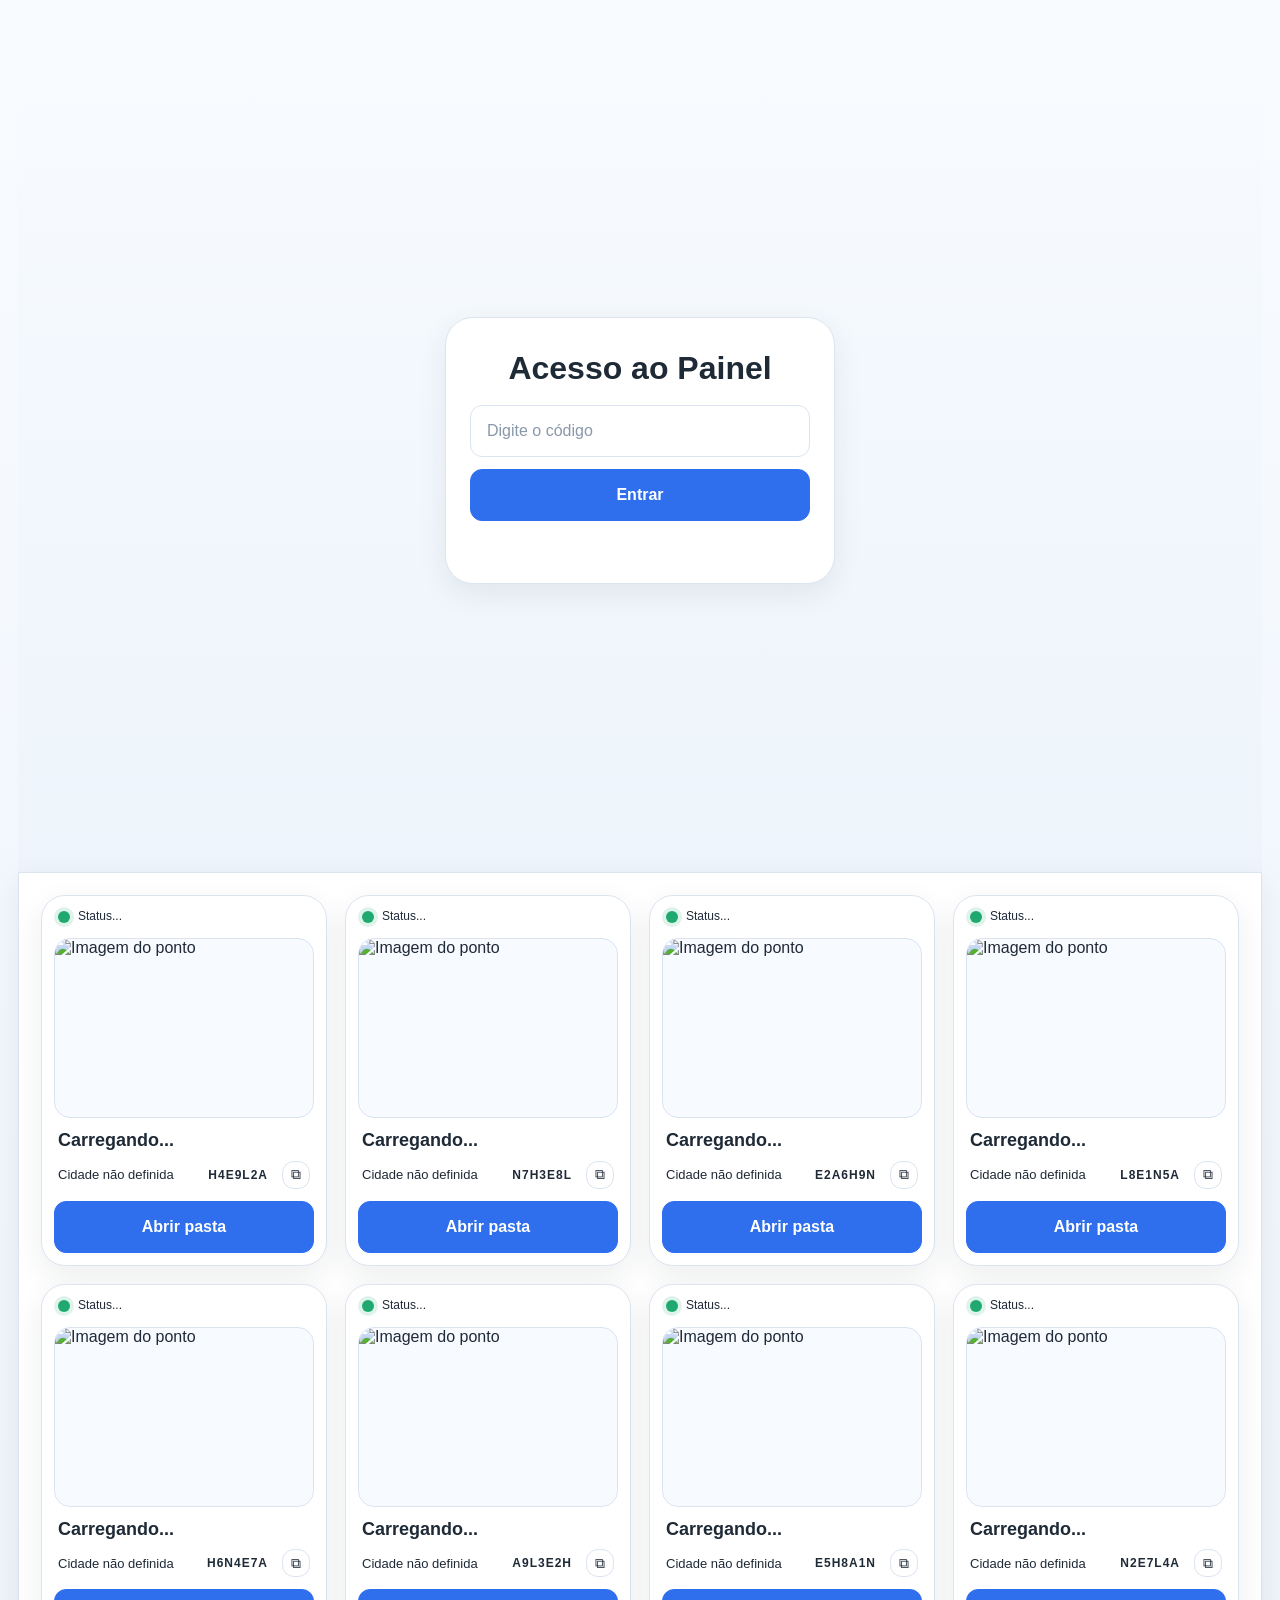
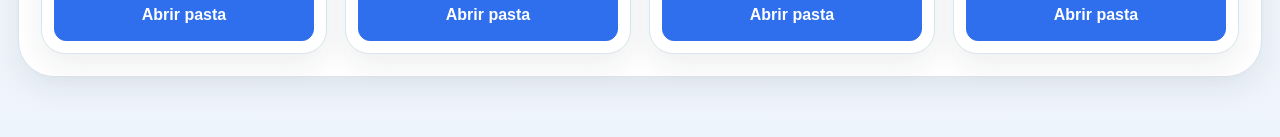
==== commit 397ed477: "Update painel.html" ====
--- a/painel.html
+++ b/painel.html
@@ -312,15 +312,16 @@
     <div class="topo-fixo novo-topo">
       <div class="topo-esquerda">
         <div class="menu-topo-wrap">
-          <div class="menu-topo-btn">☰ Menu</div>
-
-          <div class="menu-topo-dropdown">
-            <a class="menu-item" href="central-clientes.html">Clientes</a>
-            <a class="menu-item" href="contratos.html">Contratos</a>
-            <a class="menu-item" href="#">Downloads</a>
-            <a class="menu-item" href="#">Financeiro</a>
-            <a class="menu-item" href="#">Relatórios</a>
-            <a class="menu-item" href="#">Configuração</a>
+<div class="menu-topo-btn">☰ Cidades</div>
+
+<div class="menu-topo-dropdown">
+  <a class="menu-item" href="#" data-cidade="ilheus">Ilhéus</a>
+  <a class="menu-item" href="#" data-cidade="itabuna">Itabuna</a>
+  <a class="menu-item" href="#" data-cidade="canaa">Canaã</a>
+  <a class="menu-item" href="#" data-cidade="itacare">Itacaré</a>
+  <a class="menu-item" href="#" data-cidade="canavieiras">Canavieiras</a>
+</div>
+
           </div>
         </div>
       </div>
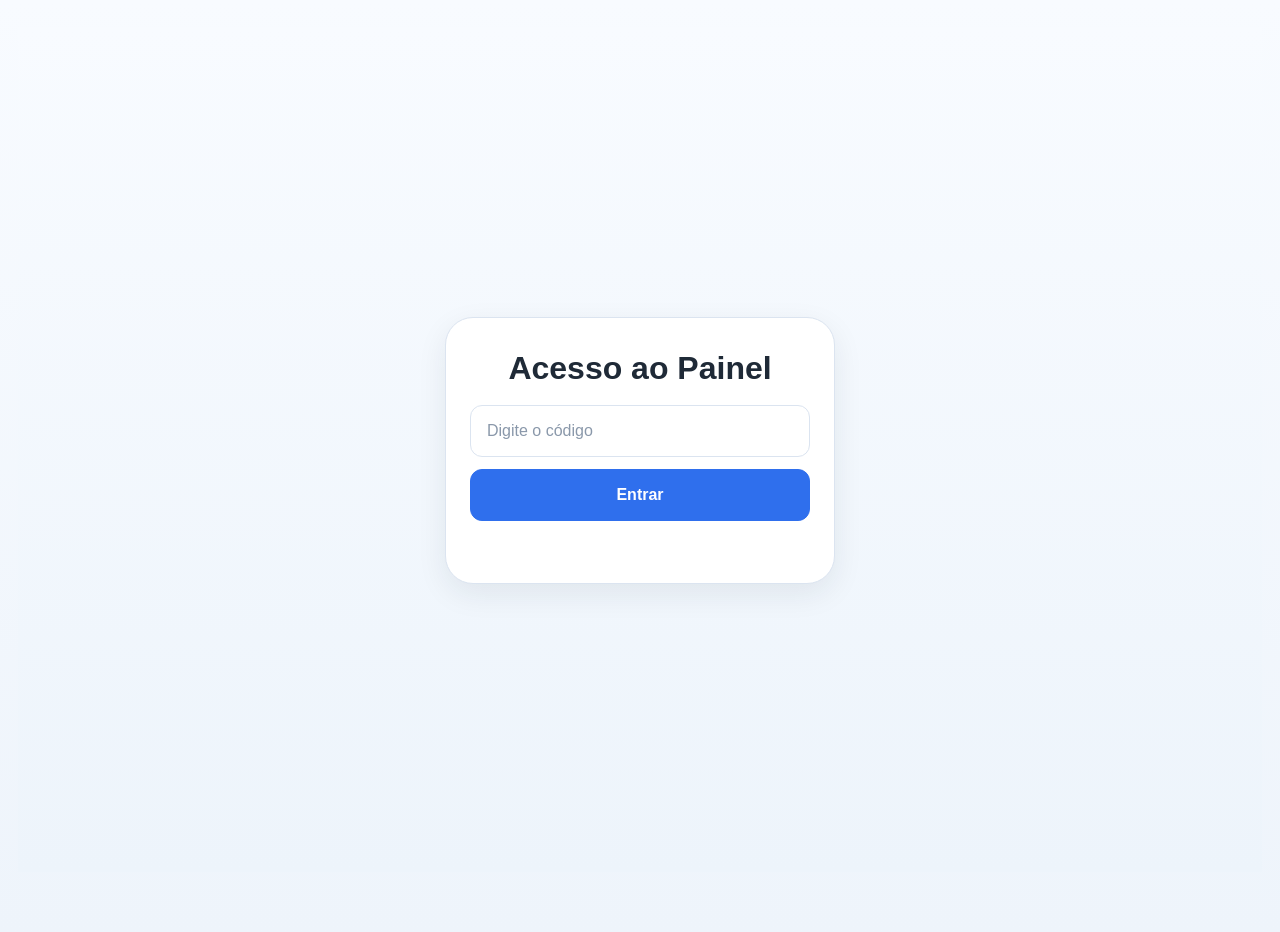
==== commit cecff6ba: "Update painel.html" ====
--- a/painel.html
+++ b/painel.html
@@ -311,20 +311,19 @@
 
     <div class="topo-fixo novo-topo">
       <div class="topo-esquerda">
-        <div class="menu-topo-wrap">
-<div class="menu-topo-btn">☰ Cidades</div>
-
-<div class="menu-topo-dropdown">
-  <a class="menu-item" href="#" data-cidade="ilheus">Ilhéus</a>
-  <a class="menu-item" href="#" data-cidade="itabuna">Itabuna</a>
-  <a class="menu-item" href="#" data-cidade="canaa">Canaã</a>
-  <a class="menu-item" href="#" data-cidade="itacare">Itacaré</a>
-  <a class="menu-item" href="#" data-cidade="canavieiras">Canavieiras</a>
+       <div class="topo-esquerda">
+  <div class="menu-topo-wrap">
+    <button class="menu-topo-btn" type="button">☰ Cidades</button>
+
+    <div class="menu-topo-dropdown">
+      <a class="menu-item" href="#" data-cidade="ilheus">Ilhéus</a>
+      <a class="menu-item" href="#" data-cidade="itabuna">Itabuna</a>
+      <a class="menu-item" href="#" data-cidade="canaa">Canaã</a>
+      <a class="menu-item" href="#" data-cidade="itacare">Itacaré</a>
+      <a class="menu-item" href="#" data-cidade="canavieiras">Canavieiras</a>
+    </div>
+  </div>
 </div>
-
-          </div>
-        </div>
-      </div>
 
       <div class="topo-centro">
         <div>
